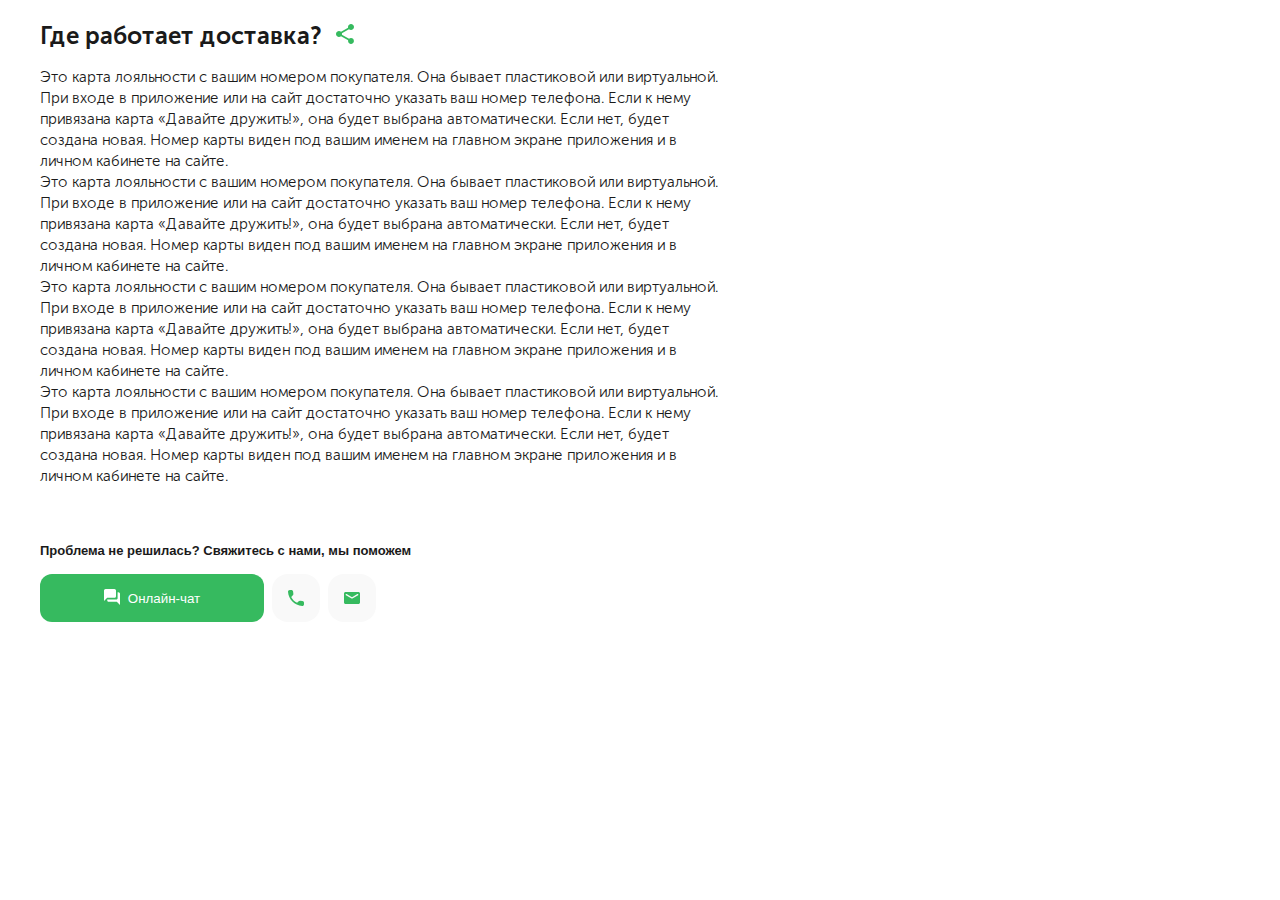
==== support/pages/article/article.html @ 651a03c6 "feat: add project" ====
<!DOCTYPE html>
<html lang="en">
  <head>
    <meta charset="UTF-8" />
    <meta name="viewport" content="width=device-width, initial-scale=1.0" />
    <title>Article</title>
    <link rel="stylesheet" href="./article.css" />
  </head>
  <body>
    <main class="article">
      <div class="article__title-wrapper">
        <h5 class="article__title">Где работает доставка?</h5>
        <div class="article__icon">
            <img src="./../../assets/images/svg/share.svg" alt="Поделиться">
        </div>
      </div>
      <div class="article__text-wrapper">
        <p class="article__text">
          Это карта лояльности с вашим номером покупателя. Она бывает
          пластиковой или виртуальной. При входе в приложение или на сайт
          достаточно указать ваш номер телефона. Если к нему привязана карта
          «Давайте дружить!», она будет выбрана автоматически. Если нет, будет
          создана новая. Номер карты виден под вашим именем на главном экране
          приложения и в личном кабинете на сайте.
        </p>
        <p class="article__text">
          Это карта лояльности с вашим номером покупателя. Она бывает
          пластиковой или виртуальной. При входе в приложение или на сайт
          достаточно указать ваш номер телефона. Если к нему привязана карта
          «Давайте дружить!», она будет выбрана автоматически. Если нет, будет
          создана новая. Номер карты виден под вашим именем на главном экране
          приложения и в личном кабинете на сайте.
        </p>
        <p class="article__text">
          Это карта лояльности с вашим номером покупателя. Она бывает
          пластиковой или виртуальной. При входе в приложение или на сайт
          достаточно указать ваш номер телефона. Если к нему привязана карта
          «Давайте дружить!», она будет выбрана автоматически. Если нет, будет
          создана новая. Номер карты виден под вашим именем на главном экране
          приложения и в личном кабинете на сайте.
        </p>
        <p class="article__text">
          Это карта лояльности с вашим номером покупателя. Она бывает
          пластиковой или виртуальной. При входе в приложение или на сайт
          достаточно указать ваш номер телефона. Если к нему привязана карта
          «Давайте дружить!», она будет выбрана автоматически. Если нет, будет
          создана новая. Номер карты виден под вашим именем на главном экране
          приложения и в личном кабинете на сайте.
        </p>
      </div>
      <div class="article__subtitle">
        Проблема не решилась? Свяжитесь с нами, мы поможем
      </div>
      <div class="article__action">
        <button class="article__btn article-btn">
          <span class="article-btn__icon">
            <img
              src="./../../assets/images/svg/article_chat.svg"
              alt="Онлайн-чат"
            />
          </span>
          <span class="article-btn__text">Онлайн-чат</span>
        </button>
        <button class="article__icon-btn">
          <img
            src="./../../assets/images/svg/article_phone.svg"
            alt="Позвонить"
          />
        </button>
        <button class="article__icon-btn">
            <img
              src="./../../assets/images/svg/article_e-mail.svg"
              alt="Почта"
            />
          </button>
      </div>
    </main>
  </body>
</html>
---- support/pages/article/article.css ----
@import "./../../assets/fonts.css";
* {
  padding: 0;
  margin: 0;
  box-sizing: border-box;
}

.article {
  color: #1a1a1a;
  width: 100%;
  max-width: 1280px;
  padding: 22px 40px 80px;
  margin: 0 auto;
  display: flex;
  flex-direction: column;
  gap: 16px;
}
.article__title-wrapper {
  display: flex;
  gap: 12px;
}
.article__title {
  font-family: "MuseoSansCyrl-700", sans-serif;
  font-size: 24px;
  font-style: normal;
  font-weight: 700;
  line-height: 120%;
}
.article__text-wrapper {
  width: 100%;
  max-width: 680px;
}
.article__text {
  font-family: "MuseoSansCyrl-300", sans-serif;
  font-size: 15px;
  font-style: normal;
  font-weight: 400;
  line-height: 140%;
}
.article__subtitle {
  font-family: "MuseoSansCyrl-600", sans-serif;
  font-size: 13px;
  font-style: normal;
  font-weight: 600;
  line-height: 120%;
  margin-top: 40px;
}
.article__action {
  display: flex;
  gap: 8px;
}
.article__icon-btn {
  display: flex;
  align-items: center;
  justify-content: center;
  border: none;
  outline: none;
  cursor: pointer;
  width: 48px;
  height: 48px;
  border-radius: 16px;
  background-color: #f9f9f9;
}

.article-btn {
  display: flex;
  align-items: center;
  justify-content: center;
  border: none;
  outline: none;
  cursor: pointer;
  border-radius: 12px;
  background-color: #36ba5f;
  width: 224px;
  height: 48px;
  gap: 8px;
  color: #ffffff;
}

/*# sourceMappingURL=article.css.map */
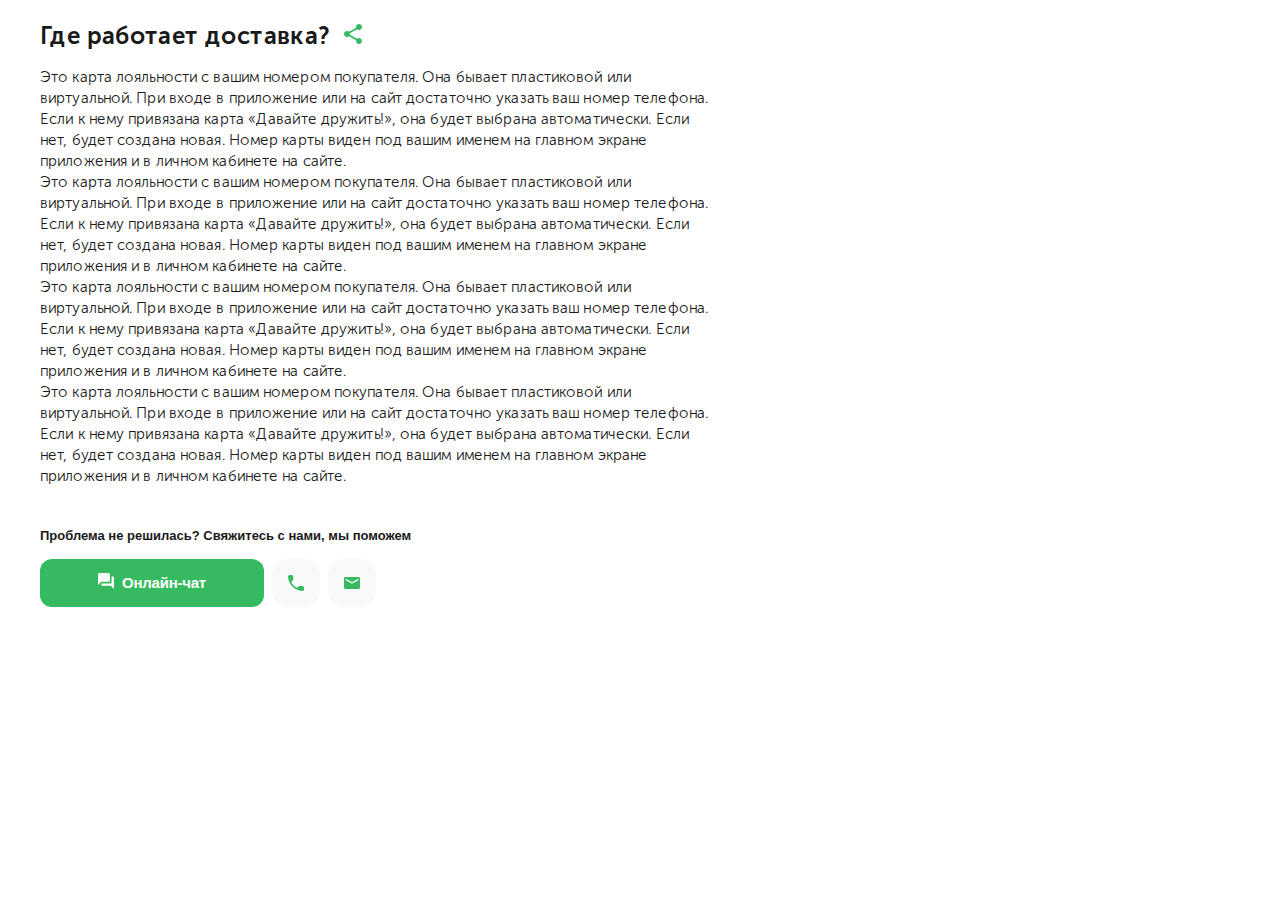
==== commit 680908e8: "feat: add adaptive, fix pixel perfect" ====
--- a/support/pages/article/article.html
+++ b/support/pages/article/article.html
@@ -11,7 +11,7 @@
       <div class="article__title-wrapper">
         <h5 class="article__title">Где работает доставка?</h5>
         <div class="article__icon">
-            <img src="./../../assets/images/svg/share.svg" alt="Поделиться">
+          <img src="./../../assets/images/svg/share.svg" alt="Поделиться" />
         </div>
       </div>
       <div class="article__text-wrapper">
@@ -61,18 +61,20 @@
           </span>
           <span class="article-btn__text">Онлайн-чат</span>
         </button>
-        <button class="article__icon-btn">
-          <img
-            src="./../../assets/images/svg/article_phone.svg"
-            alt="Позвонить"
-          />
-        </button>
-        <button class="article__icon-btn">
+        <div class="article__icon-btn-wrapper">
+          <button class="article__icon-btn">
+            <img
+              src="./../../assets/images/svg/article_phone.svg"
+              alt="Позвонить"
+            />
+          </button>
+          <button class="article__icon-btn">
             <img
               src="./../../assets/images/svg/article_e-mail.svg"
               alt="Почта"
             />
           </button>
+        </div>
       </div>
     </main>
   </body>
--- a/support/pages/article/article.css
+++ b/support/pages/article/article.css
@@ -15,6 +15,16 @@
   flex-direction: column;
   gap: 16px;
 }
+@media screen and (max-width: 768px) {
+  .article {
+    padding: 20px 20px 60px;
+  }
+}
+@media screen and (max-width: 450px) {
+  .article {
+    padding: 20px 15px 40px;
+  }
+}
 .article__title-wrapper {
   display: flex;
   gap: 12px;
@@ -25,6 +35,7 @@
   font-style: normal;
   font-weight: 700;
   line-height: 120%;
+  letter-spacing: 0.016em;
 }
 .article__text-wrapper {
   width: 100%;
@@ -36,6 +47,7 @@
   font-style: normal;
   font-weight: 400;
   line-height: 140%;
+  letter-spacing: 0.007em;
 }
 .article__subtitle {
   font-family: "MuseoSansCyrl-600", sans-serif;
@@ -43,11 +55,12 @@
   font-style: normal;
   font-weight: 600;
   line-height: 120%;
-  margin-top: 40px;
+  margin-top: 25px;
 }
-.article__action {
+.article__action, .article__icon-btn-wrapper {
   display: flex;
   gap: 8px;
+  flex-wrap: wrap;
 }
 .article__icon-btn {
   display: flex;
@@ -60,6 +73,7 @@
   height: 48px;
   border-radius: 16px;
   background-color: #f9f9f9;
+  flex-shrink: 0;
 }
 
 .article-btn {
@@ -69,12 +83,19 @@
   border: none;
   outline: none;
   cursor: pointer;
+  font-family: "MuseoSansCyrl-600", sans-serif;
+  font-size: 15px;
+  font-style: normal;
+  font-weight: 600;
+  line-height: 120%;
+  letter-spacing: -0.016em;
   border-radius: 12px;
   background-color: #36ba5f;
   width: 224px;
   height: 48px;
   gap: 8px;
   color: #ffffff;
+  flex-shrink: 0;
 }
 
 /*# sourceMappingURL=article.css.map */
